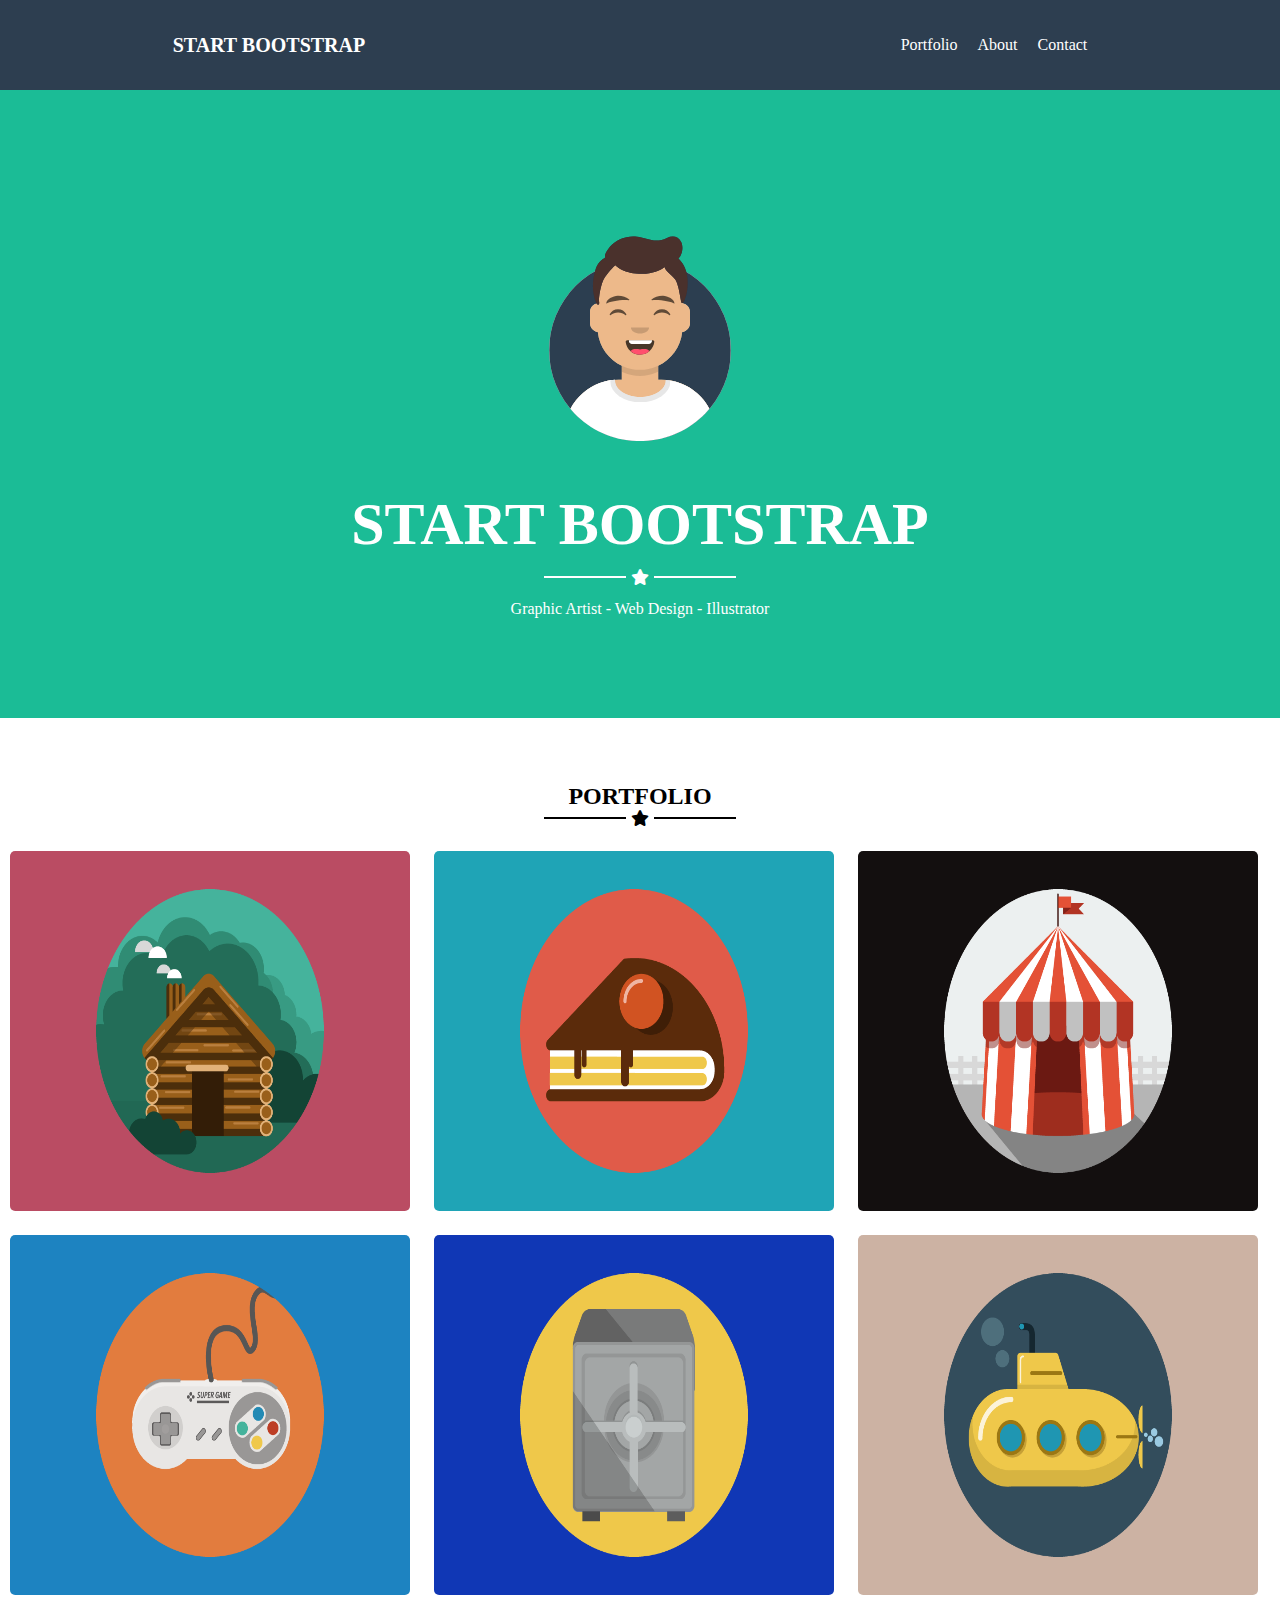
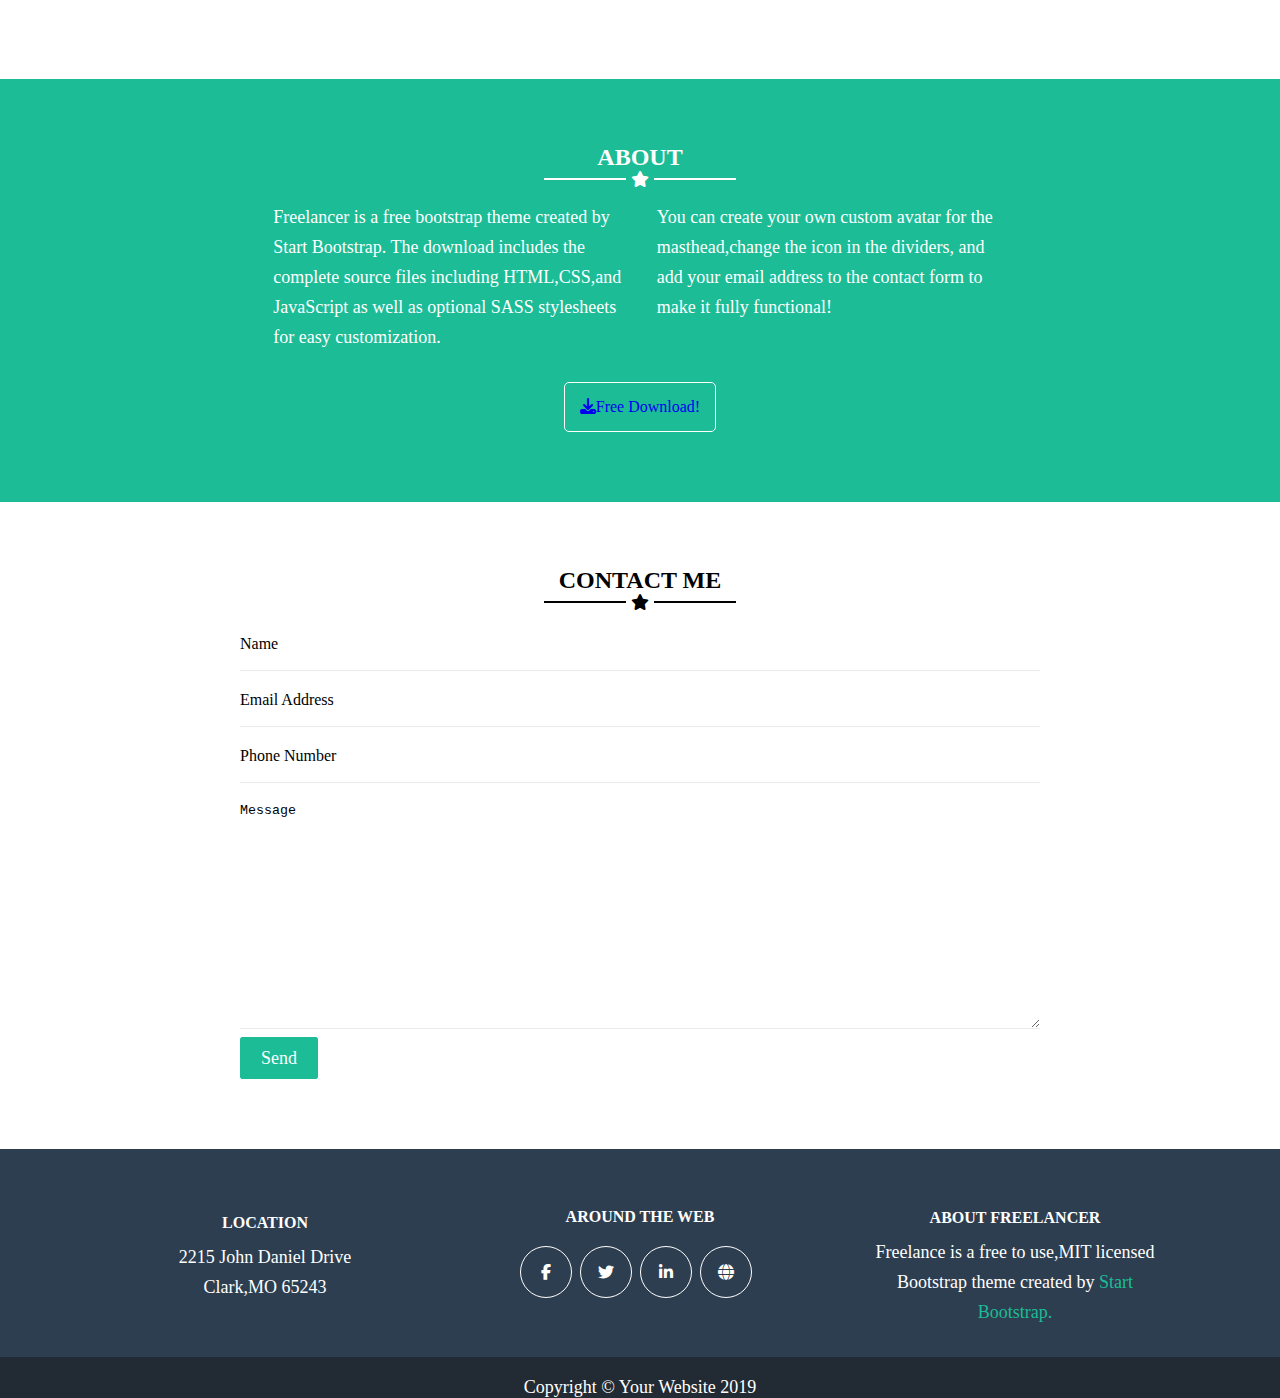
==== index.html @ 47e0acb8 "first commit" ====
<!DOCTYPE html>
<html lang="en">
<head>
    <meta charset="UTF-8">
    <meta name="viewport" content="width=device-width, initial-scale=1.0">
    <link href="https://cdn.jsdelivr.net/npm/bootstrap@5.0.2/dist/css/bootstrap.min.css" rel="stylesheet" integrity="sha384-EVSTQN3/azprG1Anm3QDgpJLIm9Nao0Yz1ztcQTwFspd3yD65VohhpuuCOmLASjC" crossorigin="anonymous">
    <link rel="stylesheet" href="Bootstrap.css">
    <link rel="stylesheet" href="https://cdnjs.cloudflare.com/ajax/libs/font-awesome/6.5.2/css/all.min.css"> 
    <!-- <link rel="stylesheet" href="https://fonts.googleapis.com/css2?family=Material+Symbols+Outlined:opsz,wght,FILL,GRAD@20..48,100..700,0..1,-50..200" /> -->
    <title>BOOTSTRAP PROJECT</title>
</head>
<body>
    <nav>
        <h3>START BOOTSTRAP</h3>
        <div class="links">
           <a href="javascript:void(0)" class="myhambmenu" onclick="openNav()"><i class="fa-solid fa-bars"></i></a>
           <a href="#Portolio" class="hide">Portfolio</a> 
           <a href="#About" class="hide">About</a>
           <a href="#Contact" class="hide">Contact</a>
        </div>
        <div id="mylinks">
            <a href="javascript:void(0)" class="close" onclick="closeNav()"><i class="fa-solid fa-close fa-2x"></i></a>
            <a href="#Portfolio" >Portfolio</a> 
            <a href="#About" >About</a>
            <a href="#Contact" >Contact</a>
         </div>
    </nav>

    <section class="banner">
        <img src="avataaars.svg" alt="avatar" class="avatar">
        <h1>START BOOTSTRAP</h1>
        <div class="icons">
           <span class="line" ></span>
           <i class="fa-solid fa-star"></i>
           <span class="line"></span>
        </div>
        <p>Graphic Artist - Web Design - Illustrator</p>
    </section>

    <section id="Portfolio">
        <div class="porticons">
        <h2>PORTFOLIO</h2>
        <div class="icons">
            <span class="line"></span>
            <i class="fa-solid fa-star"></i>
            <span class="line"></span>
         </div>
         </div>
        <div class="container">
            <div class="row">
                <img src="portfolio/cabin.png" alt="cabin" class="col-md-4"> 
                <img src="portfolio/cake.png" alt="cake" class="col-md-4">
                <img src="portfolio/circus.png" alt="circus" class="col-md-4">
                <img src="portfolio/game.png" alt="game" class="col-md-4">
                <img src="portfolio/safe.png" alt="safe" class="col-md-4">
                <img src="portfolio/submarine.png" alt="submarine" class="col-md-4">
    
            </div>
        </div>
    </section>

    <section id="About">
        <h2>ABOUT</h2>
        <div class="icons">
            <span class="line"></span>
            <i class="fa-solid fa-star"></i>
            <span class="line"></span>
         </div>
        <div class="row">
              <div class="col-md-6">
                  <p>Freelancer is a free bootstrap theme created by Start Bootstrap. The download includes the complete source files including HTML,CSS,and JavaScript as well as optional SASS stylesheets for easy customization.</p>

                  <p>You can create your own custom avatar for the masthead,change the icon in the dividers, and add your email address to the contact form to make it fully functional! </p>
                </div>
        </div>
        <a href="#" class="btn-outline-light"><i class="fa-solid fa-download"></i>Free Download!</a>
        
    </section>

    <section id="Contact">
        <div class="container">
            <div class="porticons">
               <h2 class="hh2">CONTACT ME</h2>
               <div class="icons">
                  <span class="line"></span>
                  <i class="fa-solid fa-star"></i>
                  <span class="line"></span>
               </div>
            </div>

            <div class="row">
                <div>
                    <form>
                        Name<br>
                        <input type="text" name="Name"><br>
                        Email Address<br>
                        <input type="text" name="EmailAddress"><br>
                        Phone Number<br>
                        <input type="text" name="Phonenumber"><br>
                        <textarea name="Message" id="" cols="30" rows="10">Message</textarea><br>
                        <a class="submit" href="Submit">Send</a>
                      </form>
                </div>

            </div>

        </div>
    </section>

    <section class="foot">
        <div class="rw">
            
           <div class="col-md-4">
                <h4 class="h33">LOCATION</h4>
                <P>2215 John Daniel Drive<br>Clark,MO 65243</p>
            </div>

            <div id="web" class="col-md-4">
               <h4 class="hh4">AROUND THE WEB</h4>
               <div class="icn">
                  <i class="fa-brands fa-facebook-f fx-3"></i>
                  <i class="fa-brands fa-twitter fx-3"></i>
                  <i class="fa-brands fa-linkedin-in fx-3"></i>
                  <i class="fa-solid fa-globe fx-3"></i>
               </div>
           </div>

            <div class="col-md-4">
              <h4 class="h55">ABOUT FREELANCER</h4>
              <p>Freelance is a free to use,MIT licensed Bootstrap theme created by <span>Start <br>Bootstrap. <span></span></p>
            </div>

        </div>
    </section>

    <section class="end">
        <p>Copyright &copy; Your Website 2019</p>
    </section>
     <script>
         function openNav() {
           document.getElementById("mylinks").style.width = "500px";
       }
      
      
        function closeNav() {
          document.getElementById("mylinks").style.width = "0";
       }
     </script>

    <script src="https://cdn.jsdelivr.net/npm/bootstrap@5.0.2/dist/js/bootstrap.bundle.min.js" integrity="sha384-MrcW6ZMFYlzcLA8Nl+NtUVF0sA7MsXsP1UyJoMp4YLEuNSfAP+JcXn/tWtIaxVXM" crossorigin="anonymous"></script>

</body>
</html>
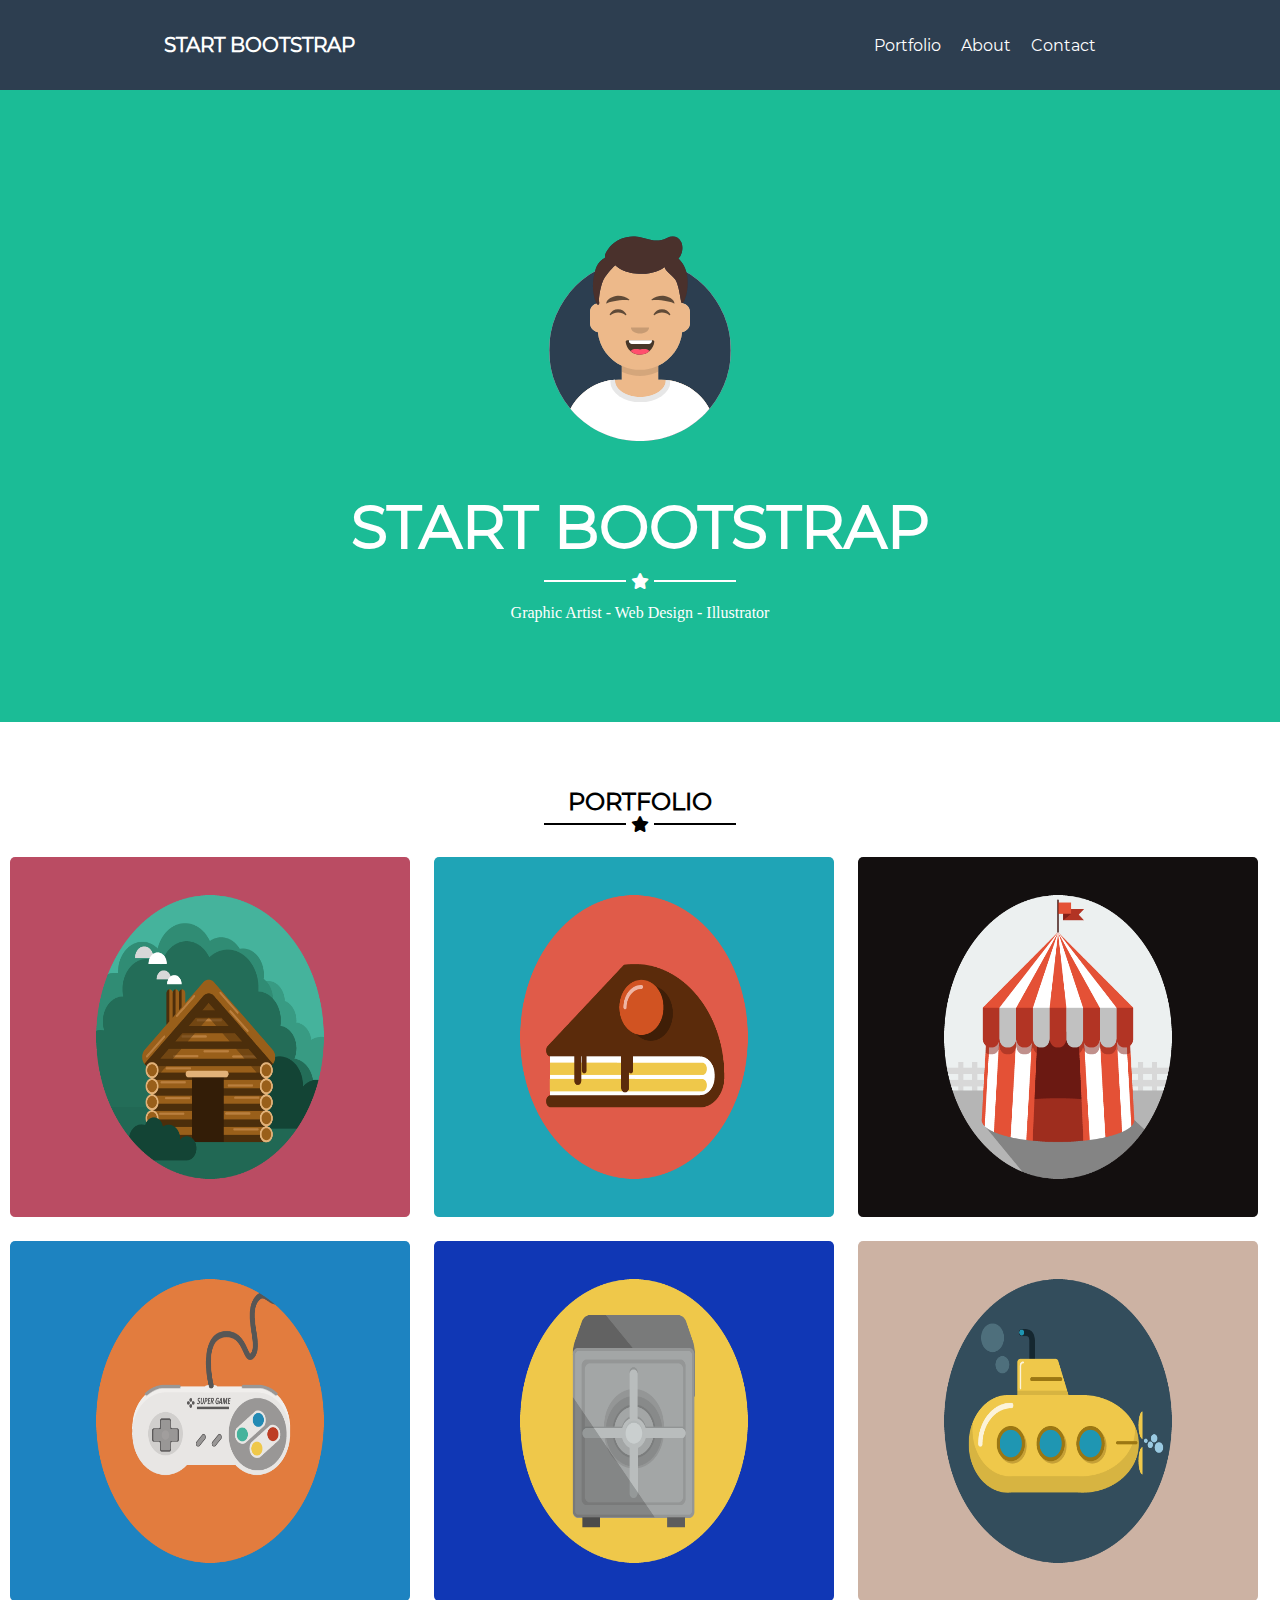
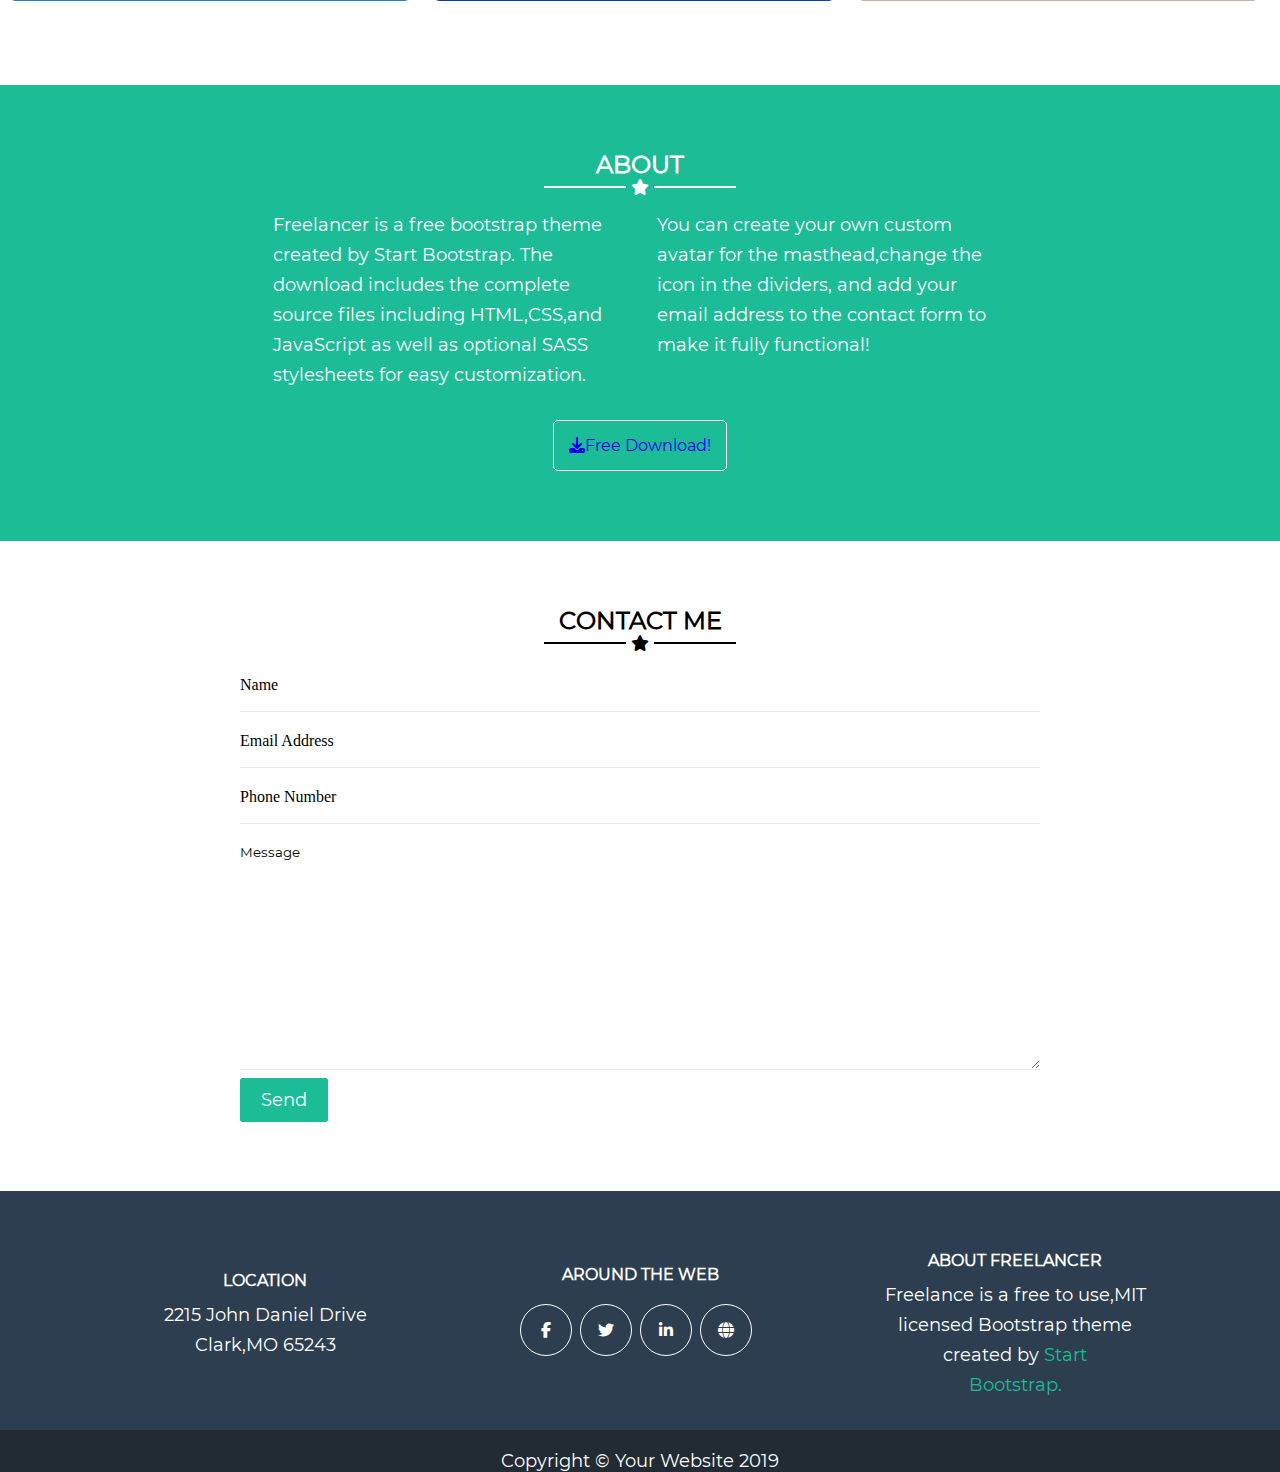
==== commit 24d96666: "text" ====
--- a/index.html
+++ b/index.html
@@ -4,13 +4,13 @@
     <meta charset="UTF-8">
     <meta name="viewport" content="width=device-width, initial-scale=1.0">
     <link href="https://cdn.jsdelivr.net/npm/bootstrap@5.0.2/dist/css/bootstrap.min.css" rel="stylesheet" integrity="sha384-EVSTQN3/azprG1Anm3QDgpJLIm9Nao0Yz1ztcQTwFspd3yD65VohhpuuCOmLASjC" crossorigin="anonymous">
-    <link rel="stylesheet" href="Bootstrap.css">
+    <link rel="stylesheet" href="syntax.css">
     <link rel="stylesheet" href="https://cdnjs.cloudflare.com/ajax/libs/font-awesome/6.5.2/css/all.min.css"> 
     <!-- <link rel="stylesheet" href="https://fonts.googleapis.com/css2?family=Material+Symbols+Outlined:opsz,wght,FILL,GRAD@20..48,100..700,0..1,-50..200" /> -->
     <title>BOOTSTRAP PROJECT</title>
 </head>
 <body>
-    <nav>
+    <nav class="mynav">
         <h3>START BOOTSTRAP</h3>
         <div class="links">
            <a href="javascript:void(0)" class="myhambmenu" onclick="openNav()"><i class="fa-solid fa-bars"></i></a>
@@ -146,7 +146,7 @@
           document.getElementById("mylinks").style.width = "0";
        }
      </script>
-
+      <script src="script.js"></script>
     <script src="https://cdn.jsdelivr.net/npm/bootstrap@5.0.2/dist/js/bootstrap.bundle.min.js" integrity="sha384-MrcW6ZMFYlzcLA8Nl+NtUVF0sA7MsXsP1UyJoMp4YLEuNSfAP+JcXn/tWtIaxVXM" crossorigin="anonymous"></script>
 
 </body>
--- a/syntax.css
+++ b/syntax.css
@@ -0,0 +1,563 @@
+* {
+  padding: 0;
+  margin: 0;
+  text-decoration: none;
+}
+
+@font-face {
+  font-family: "montse";
+  src: url(Montserrat-Regular.ttf);
+}
+.mynav.scrolled {
+  background-color: rgb(20, 94, 69);
+}
+
+.mynav {
+  position: sticky;
+  top: 0;
+  transition: background-color 0.3s ease-in-out;
+  z-index: 1;
+}
+
+nav {
+  height: 10vh;
+  background-color: #2d3e50;
+  display: flex;
+  flex-direction: row;
+  justify-content: space-around;
+  align-content: center;
+  align-items: center;
+  gap: 190px;
+  color: white;
+}
+nav a {
+  color: white;
+  margin-right: 20px;
+  text-decoration: none;
+  font-family: "montse";
+  transition: color 0.3s ease-in-out;
+}
+nav h3 {
+  font-size: 20px;
+  font-family: "montse";
+}
+nav .myhambmenu {
+  display: none;
+}
+nav #mylinks {
+  display: none;
+}
+nav .links {
+  display: flex;
+  align-items: center;
+  justify-content: space-evenly;
+  text-decoration: none;
+}
+
+.banner {
+  background-color: #1bbc96;
+  padding: 100px;
+  color: white;
+  display: flex;
+  flex-direction: column;
+  align-items: center;
+}
+.banner img {
+  height: 30vh;
+  width: 200px;
+  padding-bottom: 20px;
+}
+.banner h1 {
+  padding-bottom: 10px;
+  font-size: 60px;
+  font-family: "montse";
+}
+
+h2 {
+  font-size: 24px;
+  text-align: center;
+  padding-top: 15px;
+  font-family: "montse";
+}
+
+img {
+  width: 400px;
+  height: 40vh;
+  padding: 10px;
+}
+
+#Portfolio .container {
+  margin-bottom: 70px;
+}
+#Portfolio .container .row img {
+  border-radius: 0.4cm;
+}
+
+.porticons {
+  padding-top: 50px;
+  display: flex;
+  flex-direction: column;
+  align-items: center;
+  justify-content: center;
+}
+
+#About {
+  background-color: #1bbc96;
+  padding: 50px;
+  display: flex;
+  flex-direction: column;
+  align-items: center;
+  color: white;
+}
+#About a {
+  border: 1px solid white;
+  border-radius: 5px;
+  padding: 15px;
+  text-align: center;
+  text-decoration: none;
+  margin-bottom: 20px;
+  font-family: "montse";
+}
+#About p {
+  font-size: 18px;
+  font-family: "montse";
+  color: white;
+  line-height: 30px;
+  width: 350px;
+  padding-bottom: 30px;
+}
+#About .col-md-6 {
+  width: 800px;
+  display: flex;
+  flex-direction: row;
+  justify-content: space-evenly;
+  align-items: baseline;
+}
+
+.container {
+  display: flex;
+  flex-direction: column;
+  align-items: center;
+  justify-content: center;
+}
+.container .icons {
+  margin-bottom: 10px;
+}
+
+form {
+  position: relative;
+  margin-bottom: 80px;
+}
+form a {
+  font-size: 18px;
+  font-family: "montse";
+  background-color: #1bbc96;
+  width: 80px;
+  height: 20px;
+  border: 1px solid #1bbc96;
+  border-radius: 3px 3px 3px 3px;
+  color: white;
+  text-align: center;
+  text-decoration: none;
+  padding: 10px 20px 10px 20px;
+}
+form textarea {
+  border: none;
+  border-bottom: 1px solid rgba(207, 199, 199, 0.377);
+  width: 800px;
+  height: 25vh;
+  margin-bottom: 15px;
+  font-family: "montse";
+}
+form input {
+  border: none;
+  border-bottom: 1px solid rgba(207, 199, 199, 0.377);
+  width: 800px;
+  margin-bottom: 20px;
+  font-family: "montse";
+}
+
+h4 {
+  color: white;
+  padding-bottom: 10px;
+  font-family: "montse";
+}
+
+.foot {
+  background-color: #2d3e50;
+}
+.foot .rw {
+  display: flex;
+  flex-direction: row;
+  justify-content: space-evenly;
+  padding: 10px;
+}
+.foot .col-md-4 {
+  display: flex;
+  flex-direction: column;
+  justify-content: center;
+  align-items: center;
+  text-align: center;
+}
+.foot .col-md-4 .icn {
+  display: flex;
+  flex-direction: row;
+  align-items: center;
+  color: white;
+}
+.foot .col-md-4 i {
+  width: 50px;
+  height: 50px;
+  margin-right: 8px;
+  border: solid 1px;
+  border-radius: 50%;
+  border-color: white;
+  display: flex;
+  justify-content: center;
+  align-items: center;
+  margin-top: 10px;
+}
+.foot .col-md-4 p {
+  font-size: 18px;
+  font-family: "montse";
+  color: white;
+  line-height: 30px;
+  width: 300px;
+  padding-bottom: 20px;
+}
+.foot .h33 {
+  padding-top: 30px;
+  font-family: "montse";
+}
+.foot .h55 {
+  padding-top: 50px;
+  font-family: "montse";
+}
+.foot span {
+  color: #1bbc96;
+}
+
+.end {
+  background-color: #222a33;
+  display: flex;
+  align-items: center;
+  justify-content: center;
+}
+.end p {
+  color: white;
+  margin-top: 20px;
+  font-size: 18px;
+  font-family: "montse";
+}
+
+.icons {
+  display: flex;
+  flex-direction: row;
+  align-items: center;
+  padding-bottom: 15px;
+}
+
+.line {
+  width: 80px;
+  border: 1px solid;
+  margin-right: 5px;
+  margin-left: 5px;
+}
+
+@media (max-width: 576px) {
+  nav {
+    height: 8vh;
+    background-color: #2d3e50;
+    display: flex;
+    flex-direction: row;
+    justify-content: space-around;
+    align-content: center;
+    align-items: center;
+    gap: 20px;
+    color: white;
+  }
+  nav #mylinks {
+    display: flex;
+    flex-direction: column;
+    height: 90vh;
+    width: 100%;
+    text-align: center;
+    position: fixed;
+    z-index: 1;
+    top: 0;
+    right: 0;
+    background-color: rgba(34, 42, 51, 0.7450980392);
+    overflow-x: hidden;
+    padding-top: 60px;
+    transition: 0.5s;
+  }
+  nav a {
+    color: white;
+    margin-right: 20px;
+    text-decoration: none;
+    font-size: 20px;
+    padding: 20px;
+  }
+  nav .hide {
+    display: none;
+  }
+  nav .myhambmenu {
+    display: flex;
+    text-decoration: none;
+  }
+  nav h3 {
+    font-size: 16px;
+    margin-top: 10px;
+  }
+  .banner {
+    background-color: #1bbc96;
+    padding: 50px;
+    color: white;
+    display: flex;
+    flex-direction: column;
+    align-items: center;
+  }
+  .banner img {
+    height: 30vh;
+    width: 200px;
+    padding-bottom: 20px;
+  }
+  .banner h1 {
+    font-size: 24px;
+    padding-bottom: 20px;
+  }
+  .banner p {
+    font-size: 14px;
+  }
+  img {
+    width: 400px;
+    height: 30vh;
+    -o-object-fit: contain;
+       object-fit: contain;
+  }
+  #Portfolio .container {
+    margin-bottom: 70px;
+  }
+  .porticons {
+    padding-top: 50px;
+    display: flex;
+    flex-direction: column;
+    align-items: center;
+    justify-content: center;
+  }
+  #About {
+    background-color: #1bbc96;
+    padding: 50px;
+    display: flex;
+    flex-direction: column;
+    justify-items: center;
+    align-items: center;
+    color: white;
+  }
+  #About a {
+    border: 1px solid white;
+    border-radius: 5px;
+    padding: 15px;
+    text-align: center;
+    text-decoration: none;
+    margin-bottom: 20px;
+  }
+  #About .col-md-6 {
+    width: 300px;
+    display: flex;
+    flex-direction: column;
+    align-items: center;
+    justify-content: center;
+    flex-wrap: wrap;
+  }
+  #About p {
+    font-size: 14px;
+    width: 300px;
+  }
+  #About .row {
+    margin-right: 0;
+  }
+  form {
+    margin-bottom: 80px;
+    margin-left: 20px;
+  }
+  form a {
+    font-size: 20px;
+    background-color: #1bbc96;
+    width: 80px;
+    height: 20px;
+    border: 1px solid #1bbc96;
+    border-radius: 3px 3px 3px 3px;
+    text-align: center;
+    text-decoration: none;
+    padding: 10px 20px 10px 20px;
+  }
+  form textarea {
+    border: none;
+    border-bottom: 1px solid rgba(207, 199, 199, 0.377);
+    width: 300px;
+    height: 25vh;
+    margin-bottom: 15px;
+  }
+  form input {
+    border: none;
+    border-bottom: 1px solid rgba(207, 199, 199, 0.377);
+    width: 300px;
+    padding-bottom: 30px;
+  }
+  .porticons {
+    padding-top: 50px;
+    display: flex;
+    flex-direction: column;
+    align-items: center;
+    justify-content: center;
+  }
+  .foot {
+    background-color: #2d3e50;
+  }
+  .foot .rw {
+    display: flex;
+    flex-direction: column;
+    justify-content: space-evenly;
+    padding: 40px;
+  }
+  .foot p {
+    font-size: 14px;
+  }
+  .foot h4 {
+    font-size: 18px;
+    margin-bottom: 0;
+  }
+  .end p {
+    margin-left: 0px;
+    font-size: 14px;
+  }
+}
+@media only screen and (min-width: 577px) and (max-width: 768px) {
+  .banner p {
+    font-size: 20px;
+  }
+  #Portfolio img {
+    height: 20vh;
+  }
+  .col-md-6 {
+    width: 750px;
+  }
+  .col-md-6 p {
+    width: 300px;
+    font-size: 20px;
+  }
+  form {
+    margin-bottom: 80px;
+    margin-left: 20px;
+  }
+  form a {
+    font-size: 20px;
+    background-color: #1bbc96;
+    width: 80px;
+    height: 20px;
+    border: 1px solid #1bbc96;
+    border-radius: 3px 3px 3px 3px;
+    text-align: center;
+    text-decoration: none;
+    padding: 10px 20px 10px 20px;
+  }
+  form textarea {
+    border: none;
+    border-bottom: 1px solid rgba(207, 199, 199, 0.377);
+    width: 700px;
+    height: 25vh;
+    margin-bottom: 15px;
+  }
+  form input {
+    border: none;
+    border-bottom: 1px solid rgba(207, 199, 199, 0.377);
+    width: 650px;
+    padding-bottom: 30px;
+  }
+  .porticons {
+    padding-top: 50px;
+    display: flex;
+    flex-direction: column;
+    align-items: center;
+    justify-content: center;
+  }
+  .col-md-4 i {
+    padding: 10px;
+    margin-right: 5px;
+    border: solid 1px;
+    border-radius: 50%;
+    border-color: white;
+    justify-content: center;
+    align-items: center;
+  }
+  .col-md-4 h4 {
+    font-size: 22px;
+  }
+  .col-md-4 p {
+    font-size: 20px;
+  }
+  .foot .rw {
+    display: flex;
+    flex-direction: column;
+    justify-content: center;
+    align-items: center;
+  }
+}
+@media only screen and (min-width: 769px) and (max-width: 1024px) {
+  p {
+    font-size: 20px;
+  }
+  nav a {
+    font-size: 20px;
+  }
+  h1 {
+    margin-top: 0;
+    padding-top: 0;
+  }
+  .banner img {
+    height: 30vh;
+    width: 300px;
+    margin-bottom: -20px;
+    margin-top: -20px;
+  }
+  #Portfolio img {
+    height: 20vh;
+  }
+  #about p {
+    font-size: 20px;
+  }
+  form {
+    margin-bottom: 80px;
+    left: 5%;
+  }
+  form textarea {
+    width: 700px;
+    height: 20vh;
+  }
+  form input {
+    width: 600px;
+  }
+  .porticons {
+    padding-top: 50px;
+    display: flex;
+    flex-direction: column;
+    align-items: center;
+    justify-content: center;
+  }
+  .foot .rw {
+    display: flex;
+    flex-direction: column;
+    align-items: center;
+    justify-content: center;
+  }
+  .foot .rw p {
+    font-size: 20px;
+  }
+  .foot h4 {
+    font-size: 22px;
+  }
+  .foot p {
+    font-size: 20px;
+  }
+}/*# sourceMappingURL=syntax.css.map */